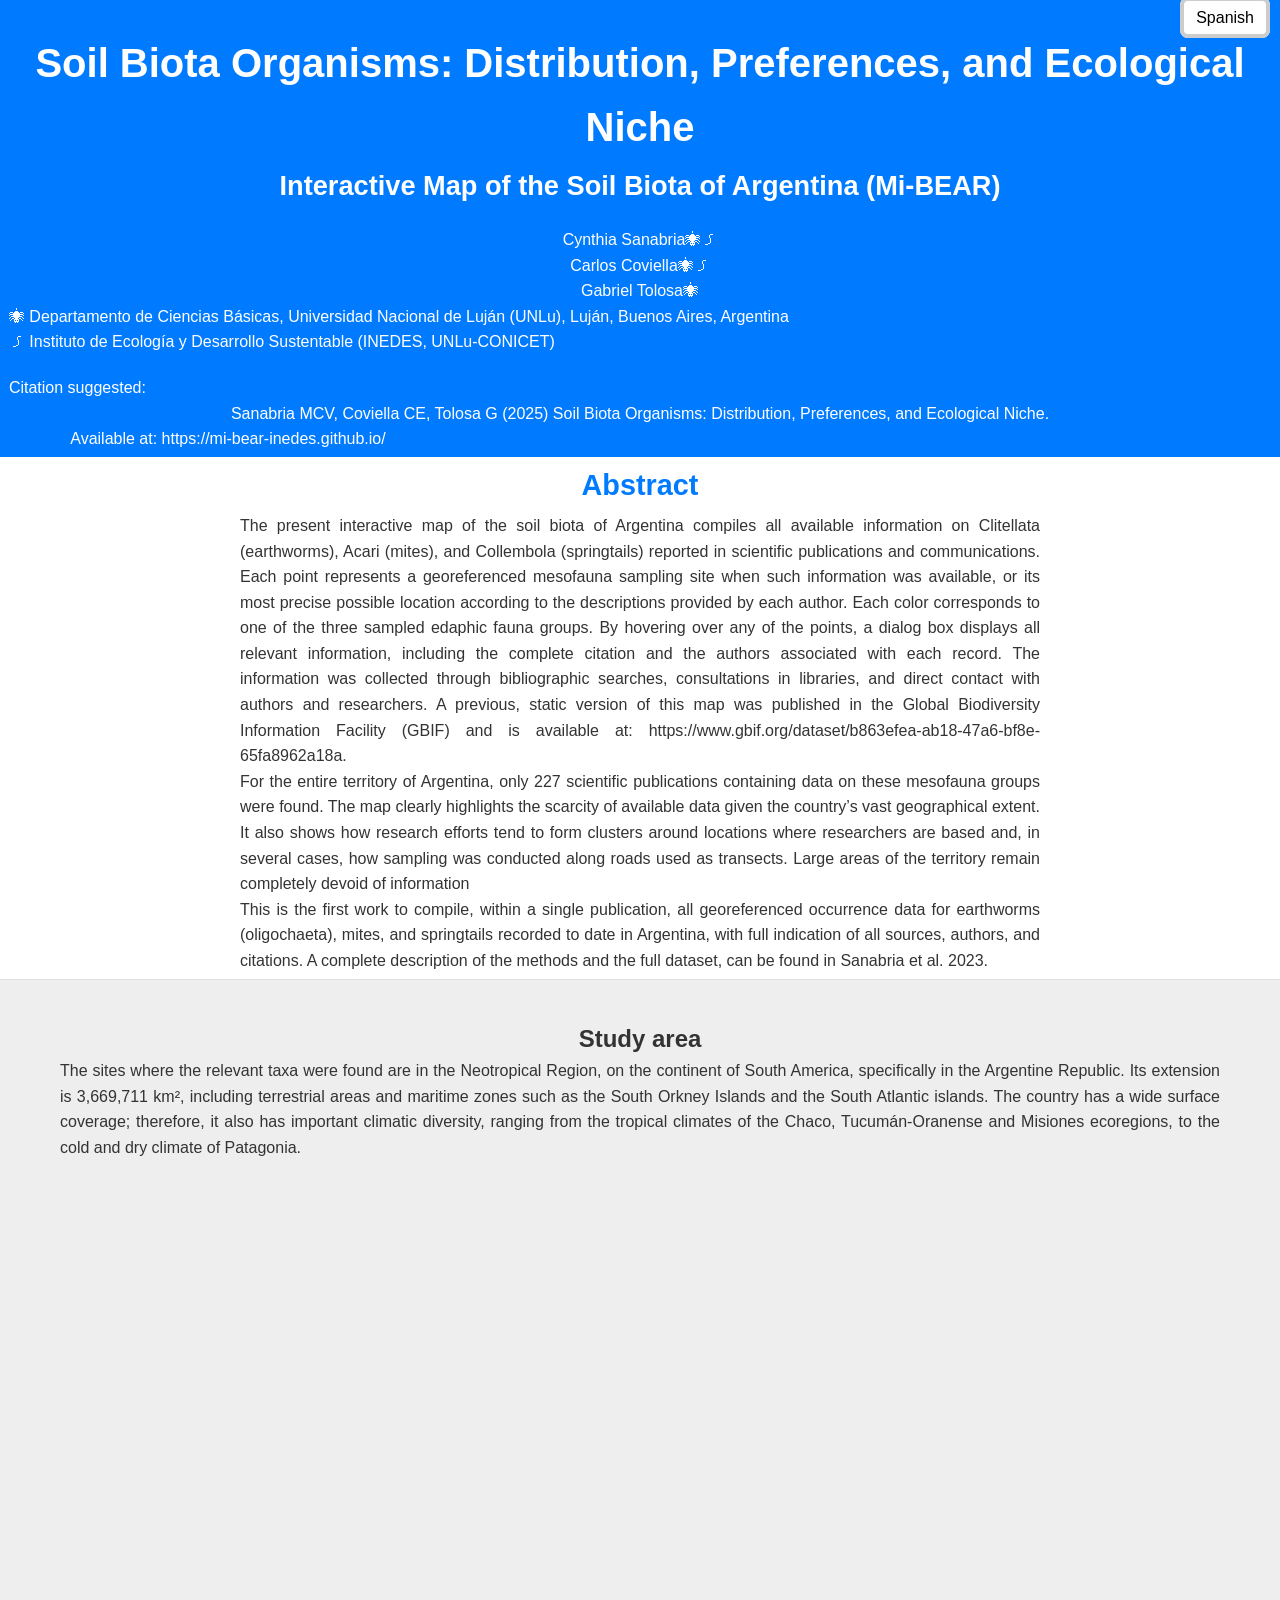
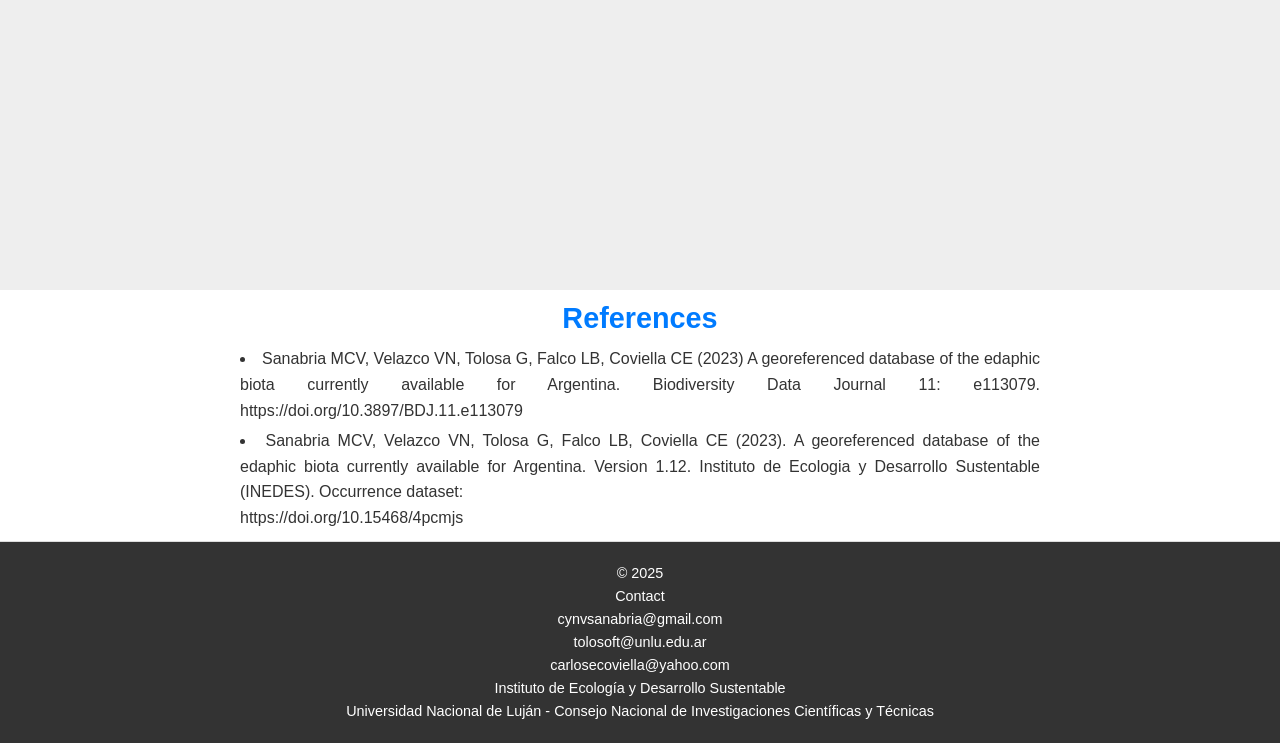
==== index_en.html @ 34bdb1e6 "Update index_en.html" ====
<!DOCTYPE html>
<html lang="es">
<head>
    <meta charset="UTF-8">
    <meta name="viewport" content="width=device-width, initial-scale=1.0">
    <title>Landing Page - Abstract, Mapa y Bibliografía</title>
    <link rel="stylesheet" href="styles.css">
</head>
<body>
   <style> 
   .titulo { 
   text-align: center; 
   font-size: 2em; 
   font-weight: bold; 
   } 
   .subtitulo {
        text-align: center;
        font-size: 1.7em;  
        font-weight: bold;
    }
   </style> 
   <header class="full-width-section hero">
      <div class="lang-switcher">
         <a href="./index_en.html" class="lang-btn">Spanish</a>
         </div> 
         <h1 class="titulo">Soil Biota Organisms: Distribution, Preferences, and Ecological Niche</h1> 
         <p class="subtitulo">Interactive Map of the Soil Biota of Argentina (Mi-BEAR)</p>
 <p style="height: 20px;"></p>
 <p style="text-align: center;">    Cynthia Sanabria🕷꠹  </p>
 <p style="text-align: center;">    Carlos Coviella🕷꠹ </p>
 <p style="text-align: center;">    Gabriel Tolosa🕷 </p>
 <p style="text-align: left;">&nbsp;&nbsp;🕷 Departamento de Ciencias Básicas, Universidad Nacional de Luján (UNLu), Luján, Buenos Aires, Argentina</p>
<p style="text-align: left;">&nbsp;&nbsp;꠹ Instituto de Ecología y Desarrollo Sustentable (INEDES, UNLu-CONICET)</p>
<p style="height: 20px;"></p>
<p style="text-align: left;">  &nbsp;&nbsp;Citation suggested:</p>
<p style="text-align: center;">  Sanabria MCV, Coviella CE, Tolosa G (2025) Soil Biota Organisms: Distribution, Preferences, and Ecological Niche. </p>
 <p style="text-align: left;">&nbsp;&nbsp;&nbsp;&nbsp;&nbsp;&nbsp;&nbsp;&nbsp;&nbsp;&nbsp;&nbsp;&nbsp;&nbsp;&nbsp;&nbsp;&nbsp;Available at: https://mi-bear-inedes.github.io/ </p>
    </header>

    <section id="abstract" class="full-width-section content-section">
        <div class="container">
            <h2>Abstract</h2>
            <p style="text-align: justify;"> The present interactive map of the soil biota of Argentina compiles all available information on Clitellata (earthworms), Acari (mites), and Collembola (springtails) reported in scientific publications and communications. Each point represents a georeferenced mesofauna sampling site when such information was available, or its most precise possible location according to the descriptions provided by each author. Each color corresponds to one of the three sampled edaphic fauna groups. By hovering over any of the points, a dialog box displays all relevant information, including the complete citation and the authors associated with each record.
The information was collected through bibliographic searches, consultations in libraries, and direct contact with authors and researchers. A previous, static version of this map was published in the Global Biodiversity Information Facility (GBIF) and is available at: https://www.gbif.org/dataset/b863efea-ab18-47a6-bf8e-65fa8962a18a.
<p style="text-align: justify;">For the entire territory of Argentina, only 227 scientific publications containing data on these mesofauna groups were found. The map clearly highlights the scarcity of available data given the country’s vast geographical extent. It also shows how research efforts tend to form clusters around locations where researchers are based and, in several cases, how sampling was conducted along roads used as transects. Large areas of the territory remain completely devoid of information</p>
               <p style="text-align: justify;">This is the first work to compile, within a single publication, all georeferenced occurrence data for earthworms (oligochaeta), mites, and springtails recorded to date in Argentina, with full indication of all sources, authors, and citations. A complete description of the methods and the full dataset, can be found in Sanabria et al. 2023.</p>

           </p>
        </div>
    </section>

    <section id="mapa" class="full-width-section map-section">
        <div class="container">
            <h2> Study area </h2>
               
        <p style="text-align: justify;">The sites where the relevant taxa were found are in the Neotropical Region, on the continent of South America, specifically in the Argentine Republic. Its extension is  3,669,711 km²,  including terrestrial areas and maritime zones such as the South Orkney Islands and the South Atlantic islands. The country has a wide surface coverage; therefore, it also has important climatic diversity, ranging from the tropical climates of the Chaco, Tucumán-Oranense and Misiones ecoregions, to the cold and dry climate of Patagonia.</p>
               
                    </div>
        <div class="map-responsive">
            <iframe 
                src="https://beacyn.shinyapps.io/BE_AR/" 
                allowfullscreen="" 
                loading="lazy" 
                referrerpolicy="no-referrer-when-downgrade"
            ></iframe>
        </div>
    </section>

    <section id="bibliografia" class="full-width-section content-section bibliography-section">
        <div class="container">
            <h2>References</h2>
            <ul style="text-align: justify;">
                <li>Sanabria MCV, Velazco VN, Tolosa G, Falco LB, Coviella CE (2023) A georeferenced database of the edaphic biota currently available for Argentina. Biodiversity Data Journal 11: e113079. https://doi.org/10.3897/BDJ.11.e113079 </li>
                <li>Sanabria MCV, Velazco VN, Tolosa G, Falco LB, Coviella CE (2023). A georeferenced database of the edaphic biota currently available for Argentina. Version 1.12. Instituto de Ecologia y Desarrollo Sustentable (INEDES). Occurrence dataset: </p> https://doi.org/10.15468/4pcmjs </li>
                
            </ul>
        </div>
    </section>

    <footer class="full-width-section footer">
        <p style="text-align: centre;">© 2025 
        <p style="text-align: centre;">Contact
        <p style="text-align: centre;">cynvsanabria@gmail.com
        <p style="text-align: centre;">tolosoft@unlu.edu.ar
        <p style="text-align: centre;">carlosecoviella@yahoo.com
		<p style="text-align: centre;">Instituto de Ecología y Desarrollo Sustentable</p>
		<p style="text-align: centre;">Universidad Nacional de Luján - Consejo Nacional de Investigaciones Científicas y Técnicas</p>
         </p>
    </footer>

</body>
</html>
---- styles.css ----
/* RESET BÁSICO */
* {
    box-sizing: border-box;
    margin: 0;
    padding: 0;
}

body {
    font-family: consolas, sans-serif;
    line-height: 1.6;
    color: #333;
    background-color: #f4f4f4;
}

/* ESTRUCTURA Y RESPONSIVIDAD PRINCIPAL */

/* Contenedor central: Limita el ancho del contenido para legibilidad en pantallas grandes */
.container {
    max-width: 1200px; /* Ancho máximo para el contenido */
    margin: 0 auto;    /* Centra el contenedor */
    padding: 0 20px;   /* Padding lateral para evitar que el contenido toque los bordes en móviles */
    width: 100%;       /* Asegura que ocupe el 100% del ancho disponible */
}

/* Sección de Ancho Completo */
.full-width-section {
    width: 100%;
    padding: 5px 0; /* Padding vertical por defecto */
    text-align: center;
}

/* ESTILOS DE SECCIÓN ESPECÍFICOS */

/* Hero (Encabezado) */
.hero {
    background-color: #007bff;
    color: white;
    padding: 5px 0;
    margin-top: 0;
}

.hero h1 {
    font-size: 2.5em;
    margin-bottom: 5px;
    margin-top: 0; 
}

/* Sección de Contenido (Abstract y Bibliografía) */
.content-section {
    background-color: white;
    border-bottom: 1px solid #ddd;
}

.content-section h2 {
    margin-bottom: 5px;
    margin-top: 0; 
    color: #007bff;
    font-size: 1.8em;
}

.content-section p, .content-section ul {
    text-align: left; /* Alineación del texto dentro del container */
    max-width: 800px; /* Ancho máximo del texto para mejor lectura */
    margin-left: auto;
    margin-right: auto;
}

.bibliography-section ul {
    list-style: disc inside;
    padding-left: 0; /* Asegura que la lista se alinee correctamente */
}

.bibliography-section li {
    margin-bottom: 5px;
}

/* MAPA RESPONSIVE (CRUCIAL) */
.map-section {
    background-color: #eee;
    padding: 40px 0 0 0; /* Mantenemos el padding superior, quitamos el inferior */
}

.map-responsive {
    /* Esta técnica usa padding-bottom para mantener una proporción de aspecto 16:9 o similar */
    overflow: hidden;
    padding-bottom: 56.25%; /* 16:9 Aspect Ratio (9/16 * 100) */
    position: relative;
    height: 0;
    margin-top: 10px; /* Espacio entre el título y el mapa */
}

.map-responsive iframe {
    left: 0;
    top: 0;
    height: 100%;
    width: 100%;
    position: absolute;
    border: 0;
}

/* Pie de Página */
.footer {
    background-color: #333;
    color: white;
    padding: 20px 0;
    font-size: 0.9em;
}

/* MEDIA QUERIES para Móviles */
@media (max-width: 768px) {
    /* Ajustes para pantallas de tabletas y móviles */
    
    .hero h1 {
        font-size: 2em;
    }

    .full-width-section {
        padding: 30px 0; /* Menos padding vertical en móviles */
    }

    /* Reducir el padding lateral del container en pantallas muy pequeñas si es necesario, 
       pero 20px suele ser un buen mínimo. */
    .container {
        padding: 0 15px; 
    }
}

.lang-btn {
  padding: 8px 12px;
  text-decoration: none;
  border: 4px solid #ccc;
  background-color: white;
  color: black;
  border-radius: 8px;
  margin-right: 10px 
}

.lang-switcher {
  text-align: right;
}
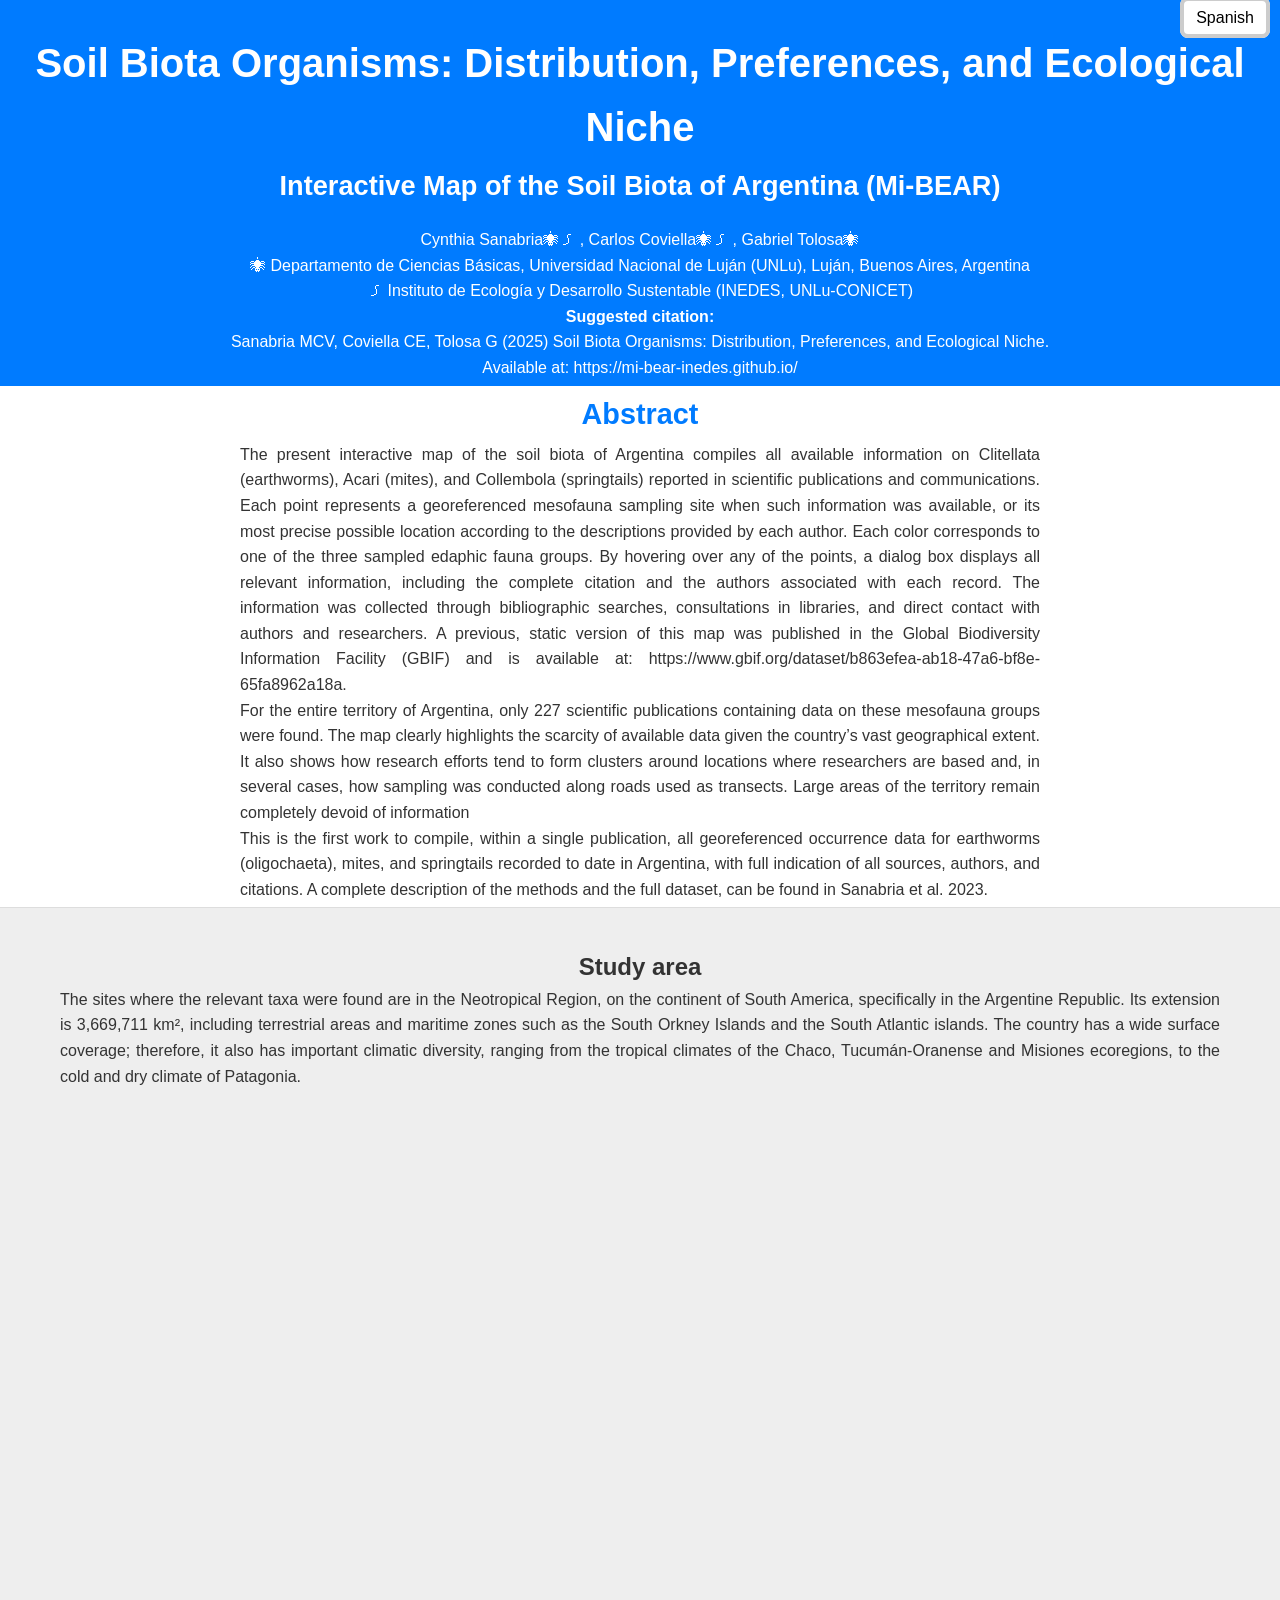
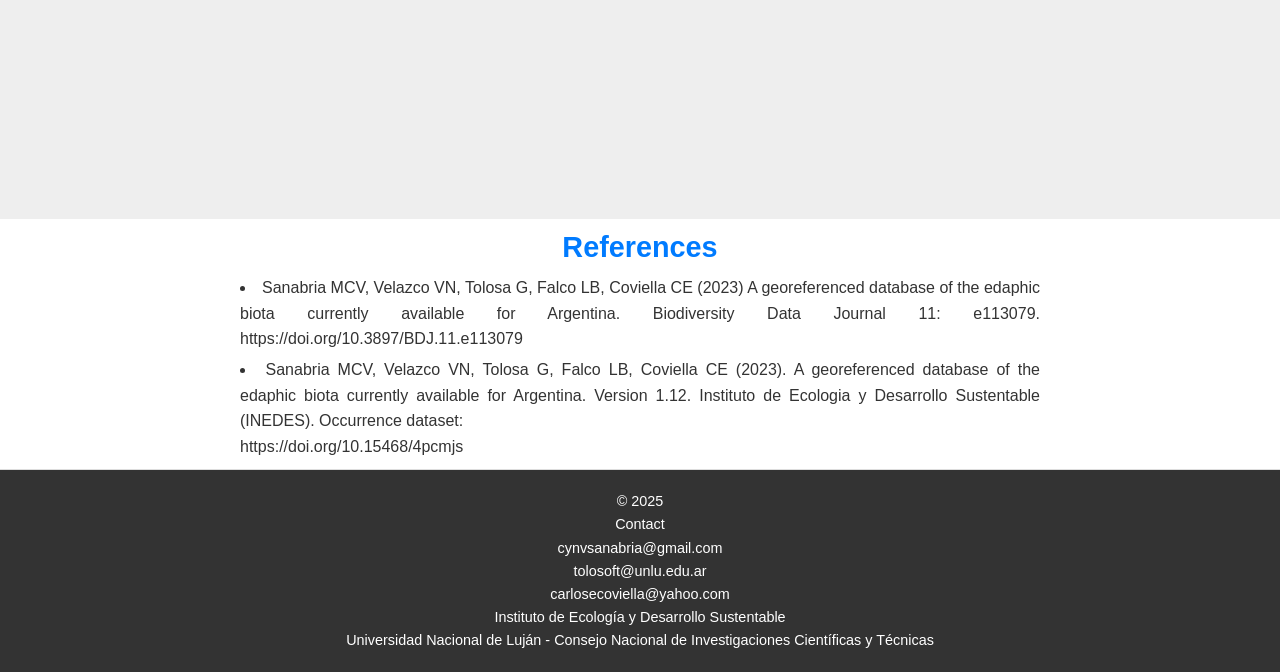
==== commit 6e1af5c3: "Update index_en.html" ====
--- a/index_en.html
+++ b/index_en.html
@@ -21,21 +21,25 @@
    </style> 
    <header class="full-width-section hero">
       <div class="lang-switcher">
-         <a href="./index_en.html" class="lang-btn">Spanish</a>
+         <a href="./index.html" class="lang-btn">Spanish</a>
          </div> 
          <h1 class="titulo">Soil Biota Organisms: Distribution, Preferences, and Ecological Niche</h1> 
          <p class="subtitulo">Interactive Map of the Soil Biota of Argentina (Mi-BEAR)</p>
- <p style="height: 20px;"></p>
- <p style="text-align: center;">    Cynthia Sanabria🕷꠹  </p>
- <p style="text-align: center;">    Carlos Coviella🕷꠹ </p>
- <p style="text-align: center;">    Gabriel Tolosa🕷 </p>
- <p style="text-align: left;">&nbsp;&nbsp;🕷 Departamento de Ciencias Básicas, Universidad Nacional de Luján (UNLu), Luján, Buenos Aires, Argentina</p>
-<p style="text-align: left;">&nbsp;&nbsp;꠹ Instituto de Ecología y Desarrollo Sustentable (INEDES, UNLu-CONICET)</p>
-<p style="height: 20px;"></p>
-<p style="text-align: left;">  &nbsp;&nbsp;Citation suggested:</p>
-<p style="text-align: center;">  Sanabria MCV, Coviella CE, Tolosa G (2025) Soil Biota Organisms: Distribution, Preferences, and Ecological Niche. </p>
- <p style="text-align: left;">&nbsp;&nbsp;&nbsp;&nbsp;&nbsp;&nbsp;&nbsp;&nbsp;&nbsp;&nbsp;&nbsp;&nbsp;&nbsp;&nbsp;&nbsp;&nbsp;Available at: https://mi-bear-inedes.github.io/ </p>
-    </header>
+ 		 <p style="height: 20px;"></p>
+
+	<p style="text-align: center;">    Cynthia Sanabria🕷꠹ , Carlos Coviella🕷꠹ , Gabriel Tolosa🕷 </p>
+
+	<blockquote class="paper-quote">
+		🕷 Departamento de Ciencias Básicas, Universidad Nacional de Luján (UNLu), Luján, Buenos Aires, Argentina <br>
+		꠹ Instituto de Ecología y Desarrollo Sustentable (INEDES, UNLu-CONICET)
+	</blockquote>
+	
+	<blockquote class="paper-quote">
+	  <b>Suggested citation: </b> <br>Sanabria MCV, Coviella CE, Tolosa G (2025) Soil Biota Organisms: Distribution, Preferences, and Ecological Niche. <br>Available at: <a href="https://mi-bear-inedes.github.io/" target = "_blank" style="color: white; text-decoration: none;">https://mi-bear-inedes.github.io/</a>
+	</blockquote>
+ 
+   
+   </header>
 
     <section id="abstract" class="full-width-section content-section">
         <div class="container">
@@ -96,3 +100,5 @@
 
 
 
+
+
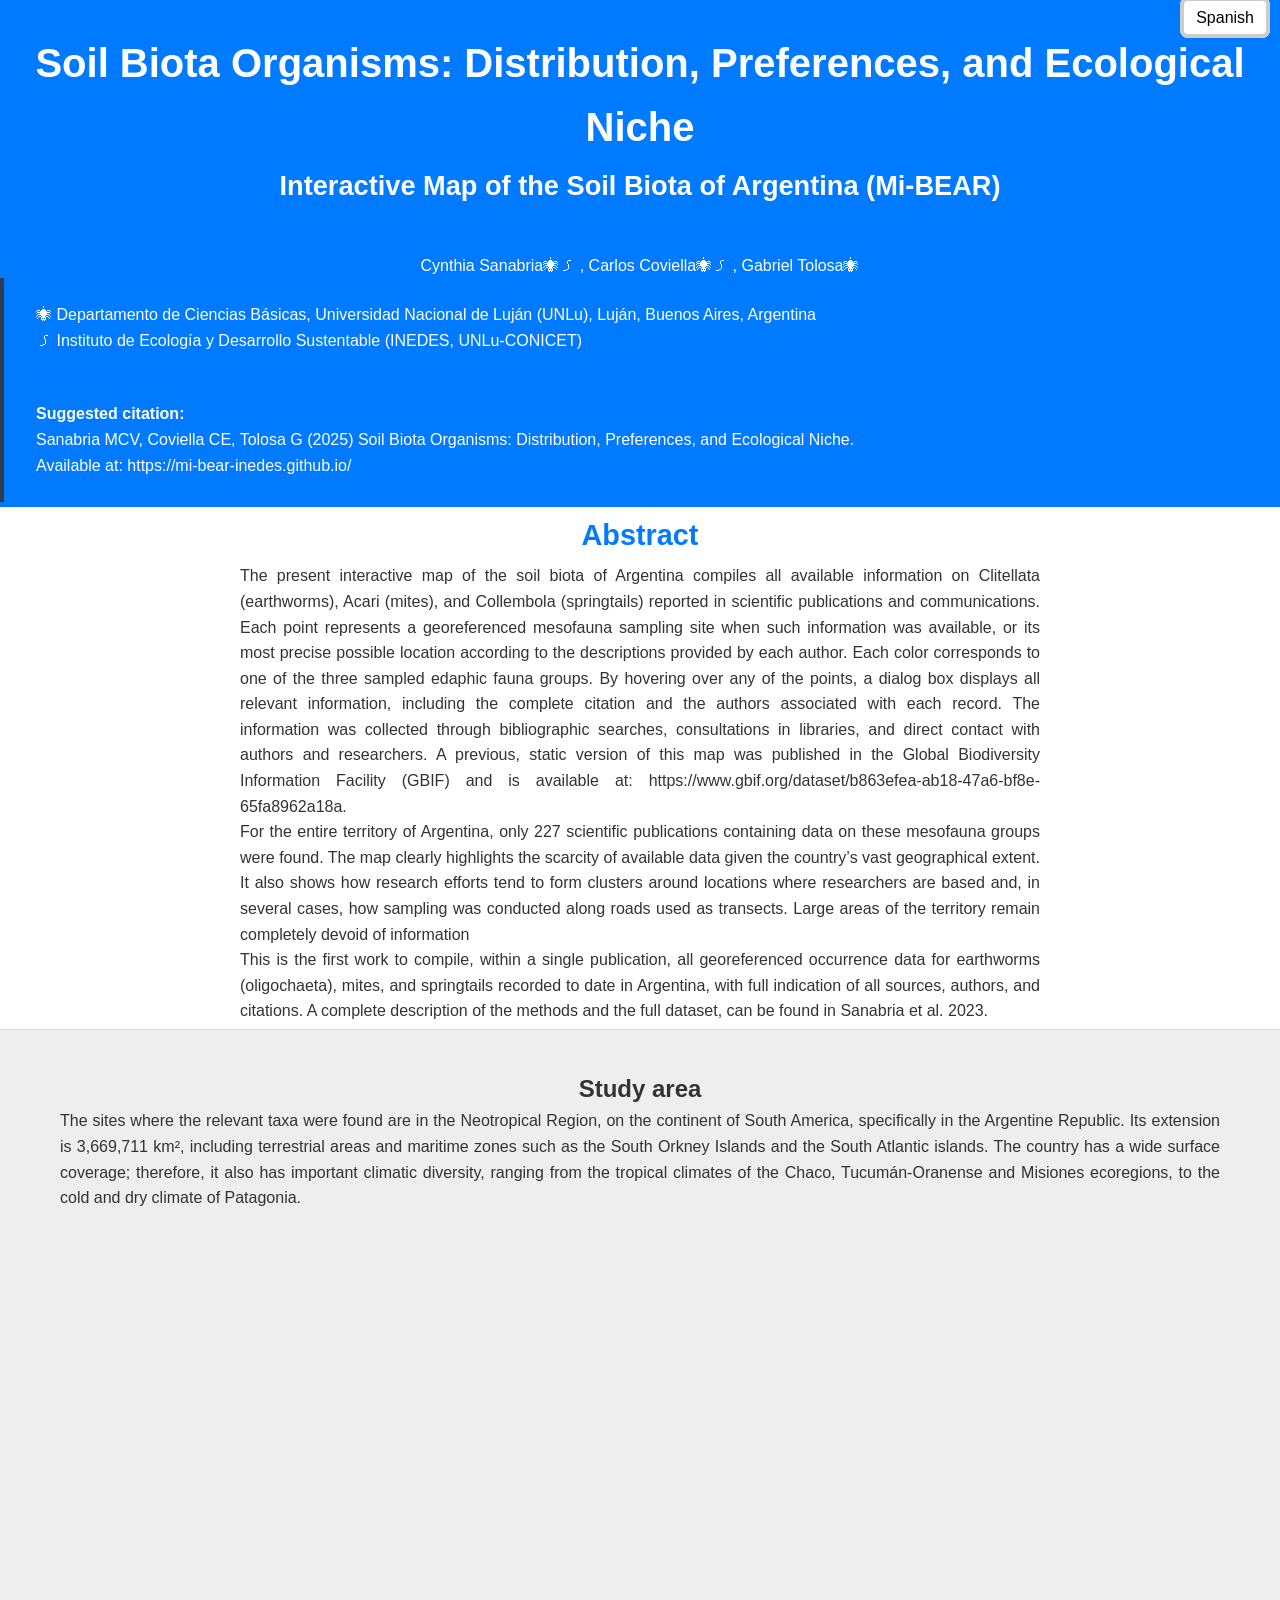
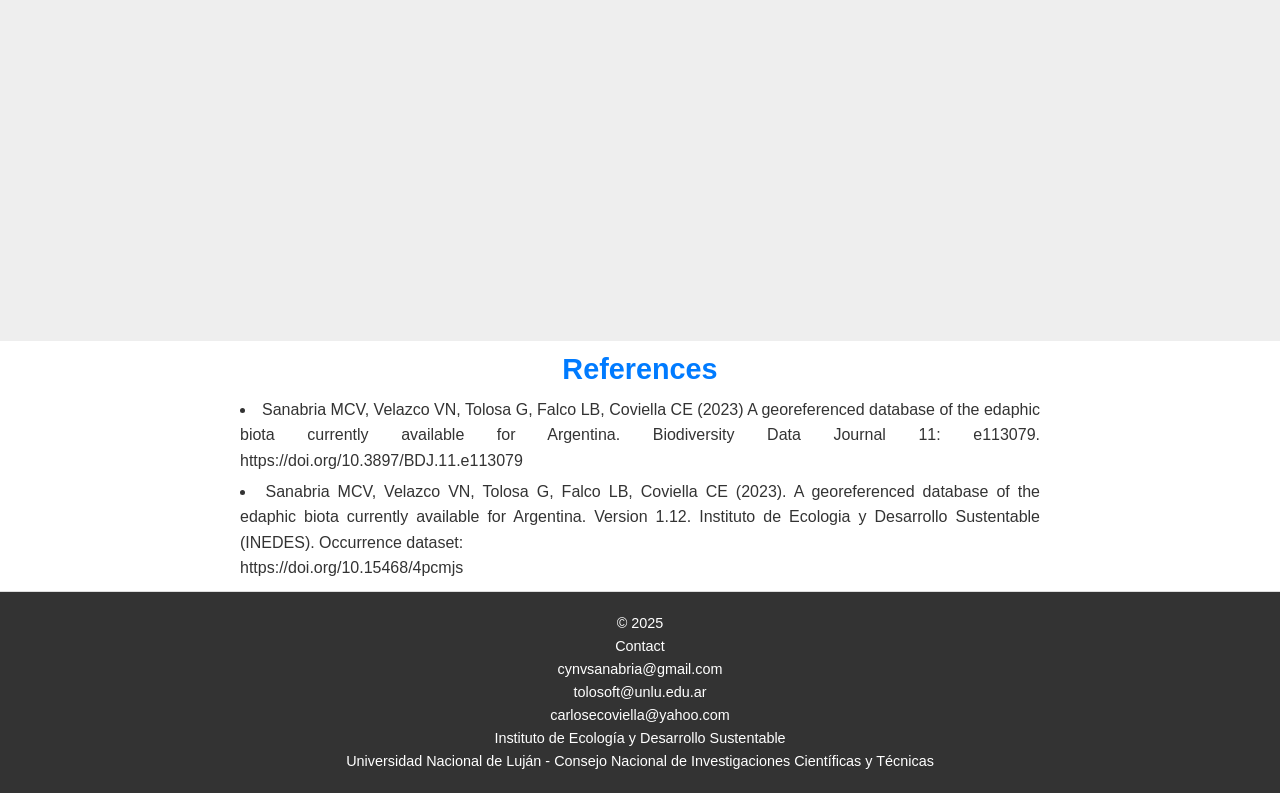
==== commit 8a35d4ad: "Update index_en.html" ====
--- a/index_en.html
+++ b/index_en.html
@@ -26,7 +26,7 @@
          <h1 class="titulo">Soil Biota Organisms: Distribution, Preferences, and Ecological Niche</h1> 
          <p class="subtitulo">Interactive Map of the Soil Biota of Argentina (Mi-BEAR)</p>
  		 <p style="height: 20px;"></p>
-
+		<br>
 	<p style="text-align: center;">    Cynthia Sanabria🕷꠹ , Carlos Coviella🕷꠹ , Gabriel Tolosa🕷 </p>
 
 	<blockquote class="paper-quote">
@@ -102,3 +102,4 @@
 
 
 
+
--- a/styles.css
+++ b/styles.css
@@ -139,3 +139,25 @@
 .lang-switcher {
   text-align: right;
 }
+
+.paper-quote {
+    padding: 1.5rem 2rem;
+    border-left: 4px solid #2c3e50; /* Un azul oscuro académico */
+    position: relative;
+    line-height: 1.6;
+    color: white;
+    text-align: left;
+}
+
+.paper-quote cite {
+    display: block;
+    font-size: 0.9rem;
+    font-style: normal;
+    font-family: 'Arial', sans-serif; /* Cambio a sans-serif para la referencia */
+    color: #7f8c8d;
+    text-align: left;
+}
+
+.paper-quote cite::before {
+    content: "— ";
+}
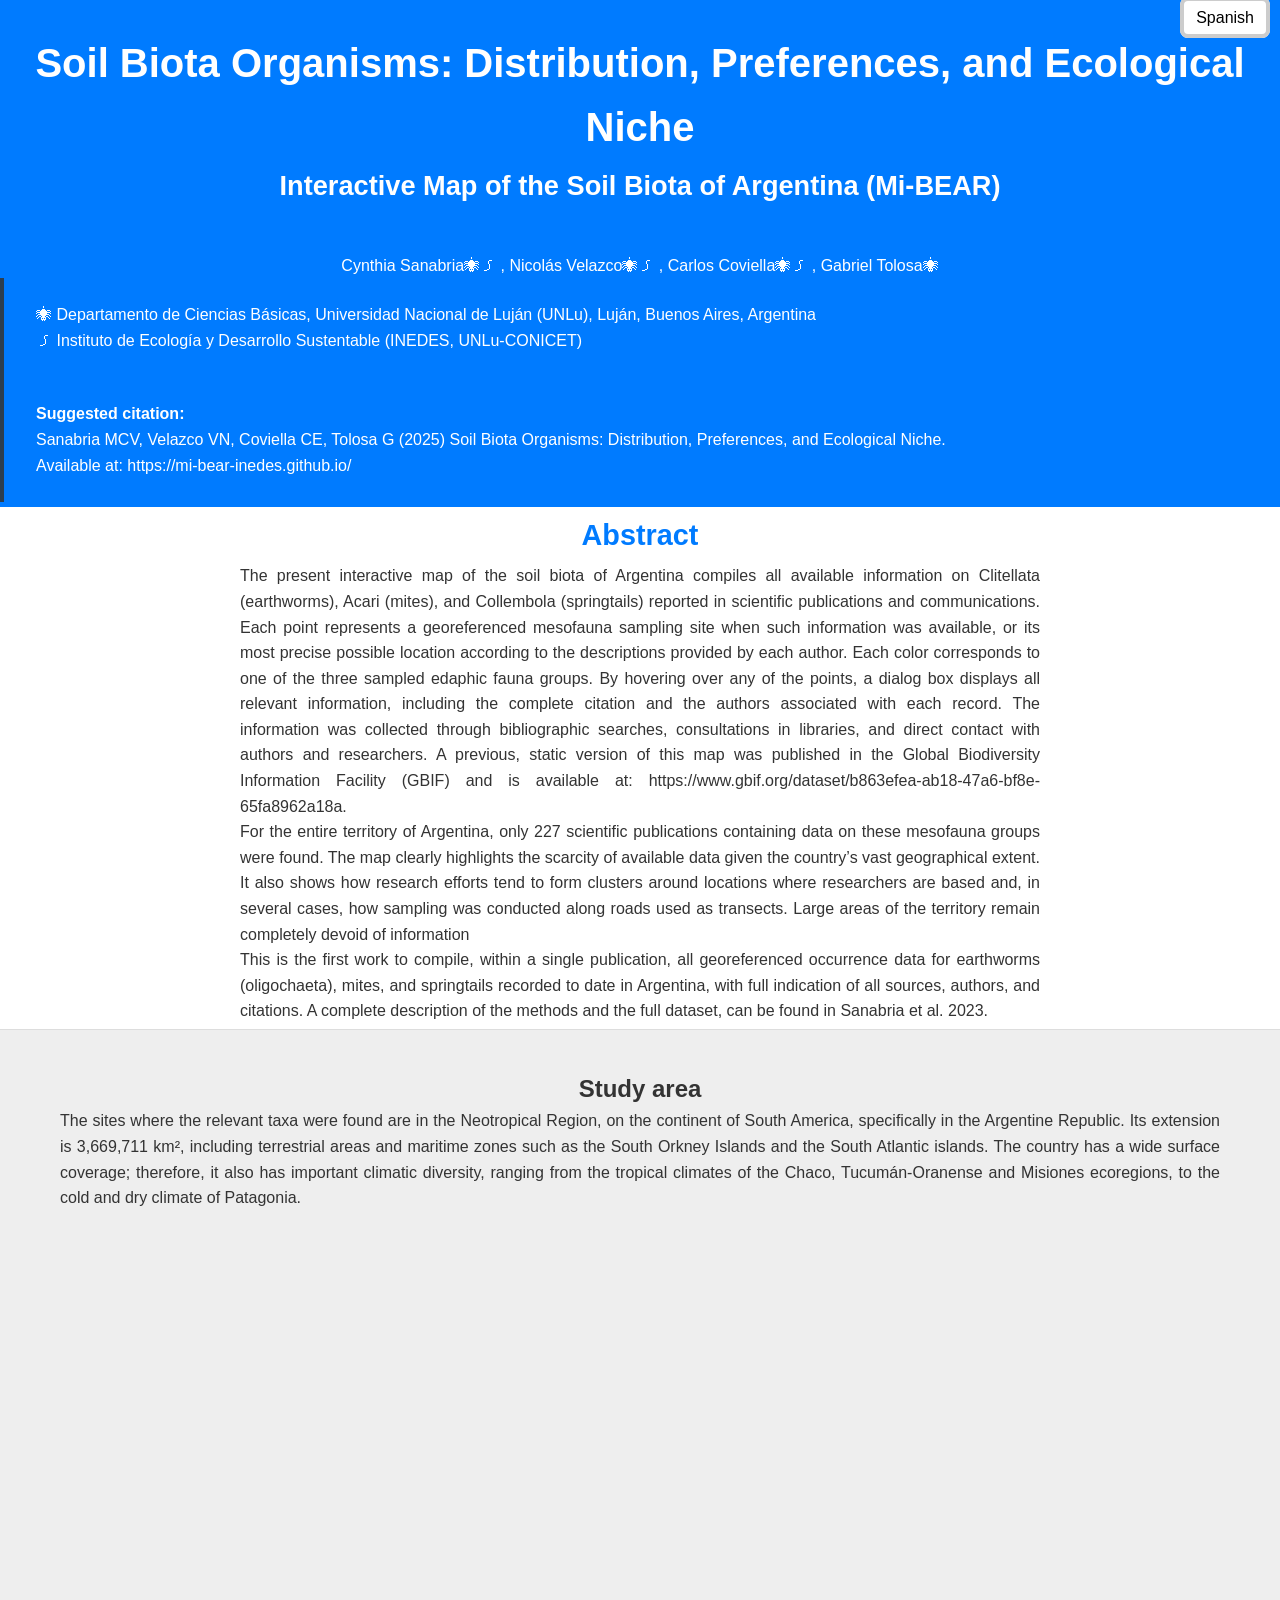
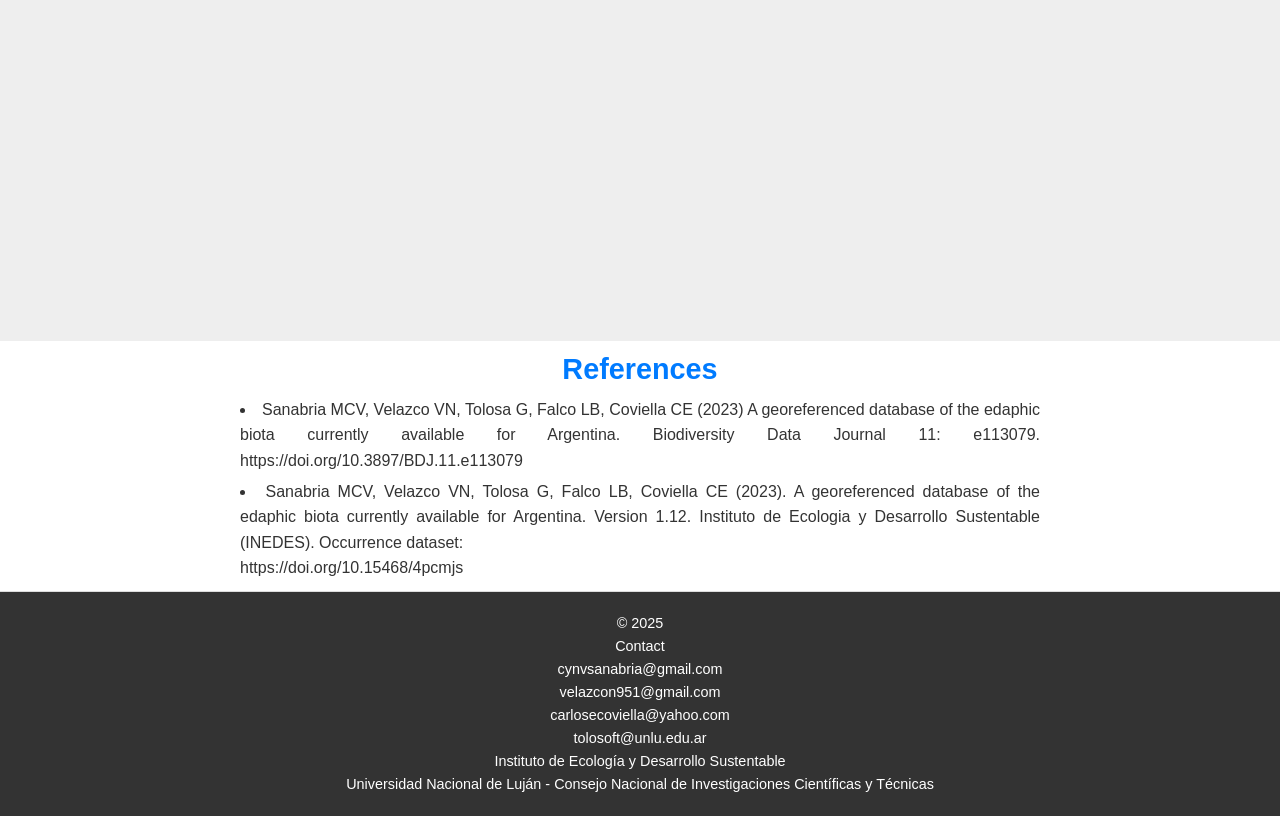
==== commit 97b3db26: "Update index_en.html" ====
--- a/index_en.html
+++ b/index_en.html
@@ -3,7 +3,7 @@
 <head>
     <meta charset="UTF-8">
     <meta name="viewport" content="width=device-width, initial-scale=1.0">
-    <title>Landing Page - Abstract, Mapa y Bibliografía</title>
+    <title>Mi BEAR</title>
     <link rel="stylesheet" href="styles.css">
 </head>
 <body>
@@ -27,7 +27,7 @@
          <p class="subtitulo">Interactive Map of the Soil Biota of Argentina (Mi-BEAR)</p>
  		 <p style="height: 20px;"></p>
 		<br>
-	<p style="text-align: center;">    Cynthia Sanabria🕷꠹ , Carlos Coviella🕷꠹ , Gabriel Tolosa🕷 </p>
+	<p style="text-align: center;">    Cynthia Sanabria🕷꠹ , Nicolás Velazco🕷꠹ , Carlos Coviella🕷꠹ , Gabriel Tolosa🕷 </p>
 
 	<blockquote class="paper-quote">
 		🕷 Departamento de Ciencias Básicas, Universidad Nacional de Luján (UNLu), Luján, Buenos Aires, Argentina <br>
@@ -35,7 +35,7 @@
 	</blockquote>
 	
 	<blockquote class="paper-quote">
-	  <b>Suggested citation: </b> <br>Sanabria MCV, Coviella CE, Tolosa G (2025) Soil Biota Organisms: Distribution, Preferences, and Ecological Niche. <br>Available at: <a href="https://mi-bear-inedes.github.io/" target = "_blank" style="color: white; text-decoration: none;">https://mi-bear-inedes.github.io/</a>
+	  <b>Suggested citation: </b> <br>Sanabria MCV, Velazco VN, Coviella CE, Tolosa G (2025) Soil Biota Organisms: Distribution, Preferences, and Ecological Niche. <br>Available at: <a href="https://mi-bear-inedes.github.io/" target = "_blank" style="color: white; text-decoration: none;">https://mi-bear-inedes.github.io/</a>
 	</blockquote>
  
    
@@ -85,8 +85,9 @@
         <p style="text-align: centre;">© 2025 
         <p style="text-align: centre;">Contact
         <p style="text-align: centre;">cynvsanabria@gmail.com
+        <p style="text-align: centre;">velazcon951@gmail.com
+		<p style="text-align: centre;">carlosecoviella@yahoo.com	
         <p style="text-align: centre;">tolosoft@unlu.edu.ar
-        <p style="text-align: centre;">carlosecoviella@yahoo.com
 		<p style="text-align: centre;">Instituto de Ecología y Desarrollo Sustentable</p>
 		<p style="text-align: centre;">Universidad Nacional de Luján - Consejo Nacional de Investigaciones Científicas y Técnicas</p>
          </p>
@@ -103,3 +104,5 @@
 
 
 
+
+
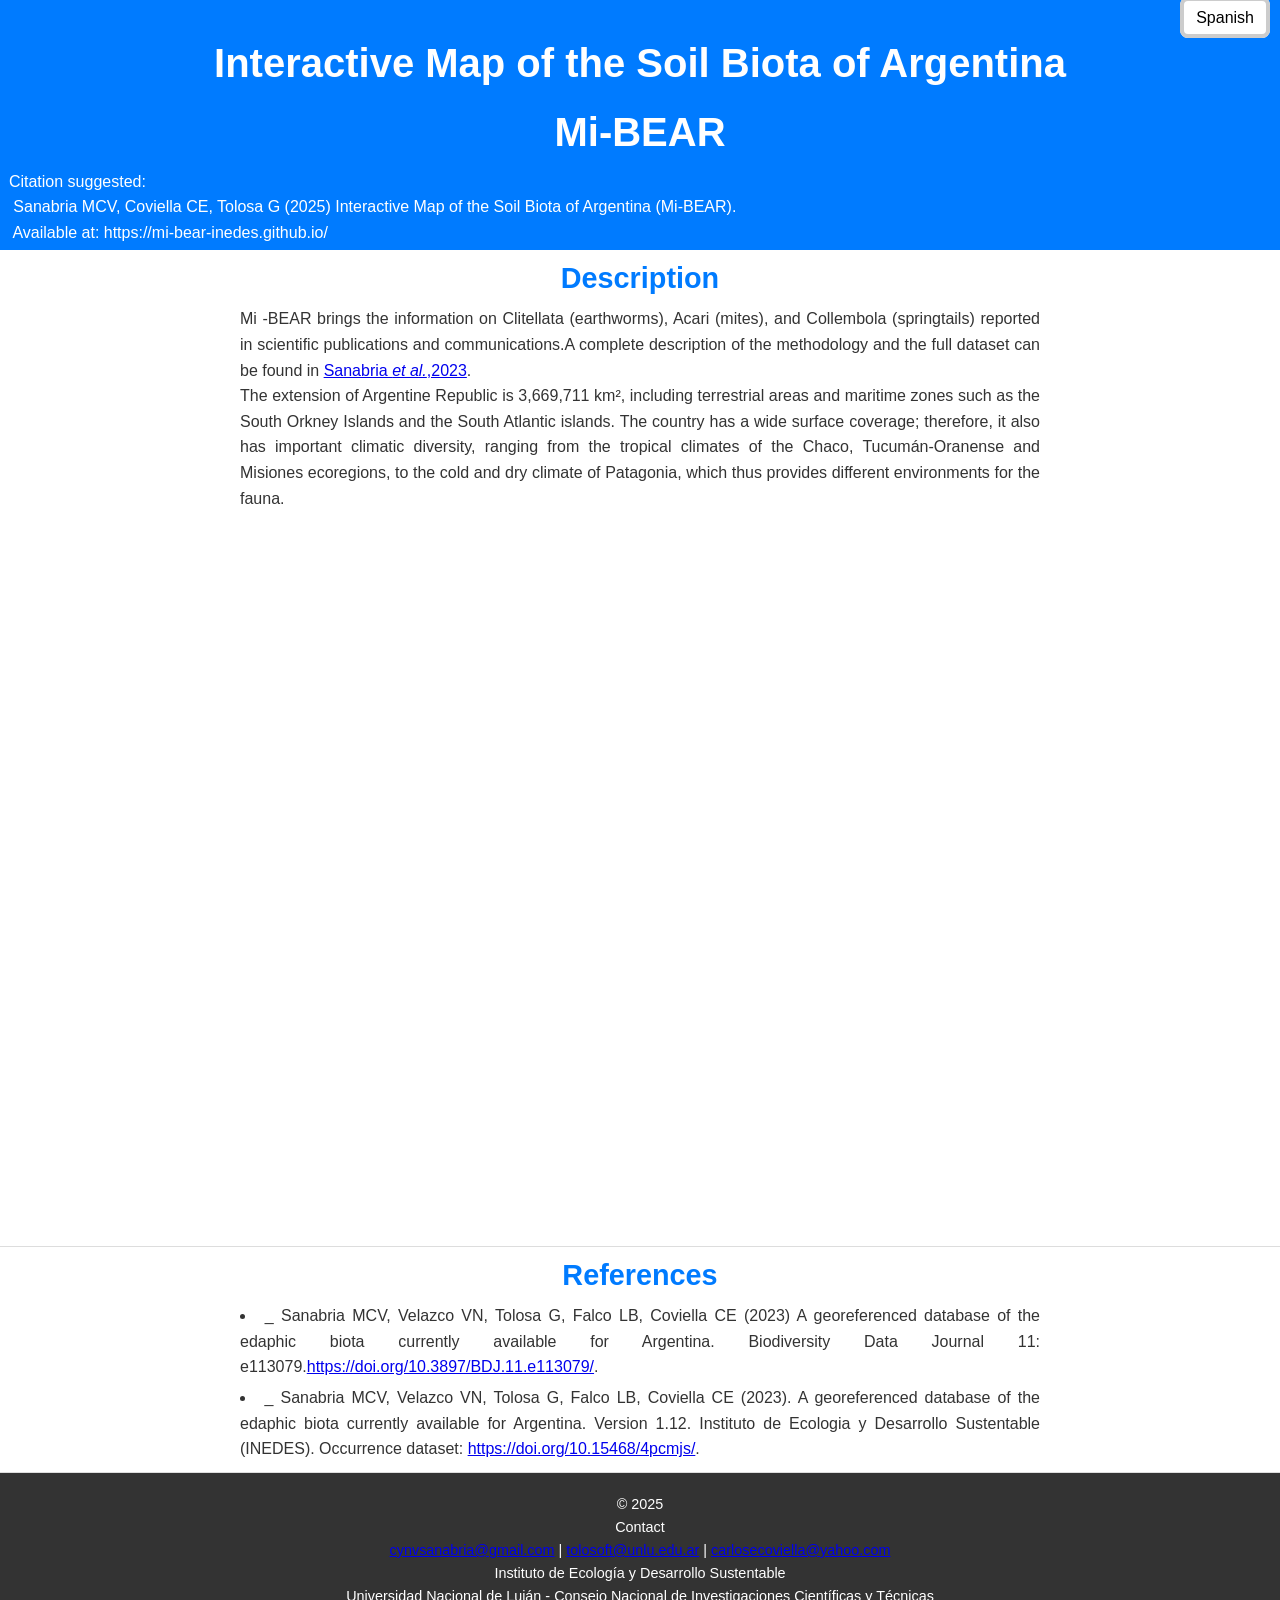
==== commit 6eb2ce6f: "Update index_en.html Nueva visualización" ====
--- a/index_en.html
+++ b/index_en.html
@@ -3,19 +3,19 @@
 <head>
     <meta charset="UTF-8">
     <meta name="viewport" content="width=device-width, initial-scale=1.0">
-    <title>Mi BEAR</title>
+    <title>Landing Page - Abstract, Mapa y Bibliografía</title>
     <link rel="stylesheet" href="styles.css">
 </head>
 <body>
    <style> 
    .titulo { 
    text-align: center; 
-   font-size: 2em; 
+   font-size: 1.2em; 
    font-weight: bold; 
    } 
    .subtitulo {
         text-align: center;
-        font-size: 1.7em;  
+        font-size: 1.2em;  
         font-weight: bold;
     }
    </style> 
@@ -23,46 +23,26 @@
       <div class="lang-switcher">
          <a href="./index.html" class="lang-btn">Spanish</a>
          </div> 
-         <h1 class="titulo">Soil Biota Organisms: Distribution, Preferences, and Ecological Niche</h1> 
-         <p class="subtitulo">Interactive Map of the Soil Biota of Argentina (Mi-BEAR)</p>
- 		 <p style="height: 20px;"></p>
-		<br>
-	<p style="text-align: center;">    Cynthia Sanabria🕷꠹ , Nicolás Velazco🕷꠹ , Carlos Coviella🕷꠹ , Gabriel Tolosa🕷 </p>
+         <h1 class="titulo">Interactive Map of the Soil Biota of Argentina</h1>
+         <h1 class="titulo">Mi-BEAR</h1> 
 
-	<blockquote class="paper-quote">
-		🕷 Departamento de Ciencias Básicas, Universidad Nacional de Luján (UNLu), Luján, Buenos Aires, Argentina <br>
-		꠹ Instituto de Ecología y Desarrollo Sustentable (INEDES, UNLu-CONICET)
-	</blockquote>
-	
-	<blockquote class="paper-quote">
-	  <b>Suggested citation: </b> <br>Sanabria MCV, Velazco VN, Coviella CE, Tolosa G (2025) Soil Biota Organisms: Distribution, Preferences, and Ecological Niche. <br>Available at: <a href="https://mi-bear-inedes.github.io/" target = "_blank" style="color: white; text-decoration: none;">https://mi-bear-inedes.github.io/</a>
-	</blockquote>
- 
-   
-   </header>
+<p style="text-align: left;">  &nbsp;&nbsp;Citation suggested:</p>
+<p style="text-align: left;">  &nbsp;&nbsp;&nbsp;Sanabria MCV, Coviella CE, Tolosa G (2025) Interactive Map of the Soil Biota of Argentina (Mi-BEAR). </p>
+ <p style="text-align: left;">&nbsp;&nbsp;&nbsp;Available at: https://mi-bear-inedes.github.io/ </p>
+    </header>
 
     <section id="abstract" class="full-width-section content-section">
         <div class="container">
-            <h2>Abstract</h2>
-            <p style="text-align: justify;"> The present interactive map of the soil biota of Argentina compiles all available information on Clitellata (earthworms), Acari (mites), and Collembola (springtails) reported in scientific publications and communications. Each point represents a georeferenced mesofauna sampling site when such information was available, or its most precise possible location according to the descriptions provided by each author. Each color corresponds to one of the three sampled edaphic fauna groups. By hovering over any of the points, a dialog box displays all relevant information, including the complete citation and the authors associated with each record.
-The information was collected through bibliographic searches, consultations in libraries, and direct contact with authors and researchers. A previous, static version of this map was published in the Global Biodiversity Information Facility (GBIF) and is available at: https://www.gbif.org/dataset/b863efea-ab18-47a6-bf8e-65fa8962a18a.
-<p style="text-align: justify;">For the entire territory of Argentina, only 227 scientific publications containing data on these mesofauna groups were found. The map clearly highlights the scarcity of available data given the country’s vast geographical extent. It also shows how research efforts tend to form clusters around locations where researchers are based and, in several cases, how sampling was conducted along roads used as transects. Large areas of the territory remain completely devoid of information</p>
-               <p style="text-align: justify;">This is the first work to compile, within a single publication, all georeferenced occurrence data for earthworms (oligochaeta), mites, and springtails recorded to date in Argentina, with full indication of all sources, authors, and citations. A complete description of the methods and the full dataset, can be found in Sanabria et al. 2023.</p>
-
+            <h2>Description</h2>
+            <p style="text-align: justify;"> Mi -BEAR brings the information on Clitellata (earthworms), Acari (mites), and Collembola (springtails) reported in scientific publications and communications.A complete description of the methodology and the full dataset can be found in <a href= "https://doi.org/10.3897/BDJ.11.e113079" target="_blank">Sanabria <i>et al.</i>,2023</a>.
            </p>
-        </div>
-    </section>
-
-    <section id="mapa" class="full-width-section map-section">
-        <div class="container">
-            <h2> Study area </h2>
-               
-        <p style="text-align: justify;">The sites where the relevant taxa were found are in the Neotropical Region, on the continent of South America, specifically in the Argentine Republic. Its extension is  3,669,711 km²,  including terrestrial areas and maritime zones such as the South Orkney Islands and the South Atlantic islands. The country has a wide surface coverage; therefore, it also has important climatic diversity, ranging from the tropical climates of the Chaco, Tucumán-Oranense and Misiones ecoregions, to the cold and dry climate of Patagonia.</p>
+      <p style="text-align: justify;">
+      The extension of Argentine Republic is  3,669,711 km²,  including terrestrial areas and maritime zones such as the South Orkney Islands and the South Atlantic islands. The country has a wide surface coverage; therefore, it also has important climatic diversity, ranging from the tropical climates of the Chaco, Tucumán-Oranense and Misiones ecoregions, to the cold and dry climate of Patagonia, which thus provides different environments for the fauna.</p>
                
                     </div>
         <div class="map-responsive">
             <iframe 
-                src="https://beacyn.shinyapps.io/BE_AR/" 
+                src="https://beacyn.shinyapps.io/appV2/" 
                 allowfullscreen="" 
                 loading="lazy" 
                 referrerpolicy="no-referrer-when-downgrade"
@@ -74,8 +54,8 @@
         <div class="container">
             <h2>References</h2>
             <ul style="text-align: justify;">
-                <li>Sanabria MCV, Velazco VN, Tolosa G, Falco LB, Coviella CE (2023) A georeferenced database of the edaphic biota currently available for Argentina. Biodiversity Data Journal 11: e113079. https://doi.org/10.3897/BDJ.11.e113079 </li>
-                <li>Sanabria MCV, Velazco VN, Tolosa G, Falco LB, Coviella CE (2023). A georeferenced database of the edaphic biota currently available for Argentina. Version 1.12. Instituto de Ecologia y Desarrollo Sustentable (INEDES). Occurrence dataset: </p> https://doi.org/10.15468/4pcmjs </li>
+                <li>_ Sanabria MCV, Velazco VN, Tolosa G, Falco LB, Coviella CE (2023) A georeferenced database of the edaphic biota currently available for Argentina. Biodiversity Data Journal 11: e113079.<a href= "https://doi.org/10.3897/BDJ.11.e113079" target="_blank">https://doi.org/10.3897/BDJ.11.e113079/</a>.</li>
+                <li>_ Sanabria MCV, Velazco VN, Tolosa G, Falco LB, Coviella CE (2023). A georeferenced database of the edaphic biota currently available for Argentina. Version 1.12. Instituto de Ecologia y Desarrollo Sustentable (INEDES). Occurrence dataset: <a href= "https://doi.org/10.15468/4pcmjs" target="_blank">https://doi.org/10.15468/4pcmjs/</a>.
                 
             </ul>
         </div>
@@ -84,11 +64,12 @@
     <footer class="full-width-section footer">
         <p style="text-align: centre;">© 2025 
         <p style="text-align: centre;">Contact
-        <p style="text-align: centre;">cynvsanabria@gmail.com
-        <p style="text-align: centre;">velazcon951@gmail.com
-		<p style="text-align: centre;">carlosecoviella@yahoo.com	
-        <p style="text-align: centre;">tolosoft@unlu.edu.ar
-		<p style="text-align: centre;">Instituto de Ecología y Desarrollo Sustentable</p>
+        <p style="text-align: center;">
+  <a href="mailto:cynvsanabria@gmail.com">cynvsanabria@gmail.com</a> |
+  <a href="mailto:tolosoft@unlu.edu.ar">tolosoft@unlu.edu.ar</a> |
+  <a href="mailto:carlosecoviella@yahoo.com">carlosecoviella@yahoo.com</a>
+</p>
+              		<p style="text-align: centre;">Instituto de Ecología y Desarrollo Sustentable</p>
 		<p style="text-align: centre;">Universidad Nacional de Luján - Consejo Nacional de Investigaciones Científicas y Técnicas</p>
          </p>
     </footer>
